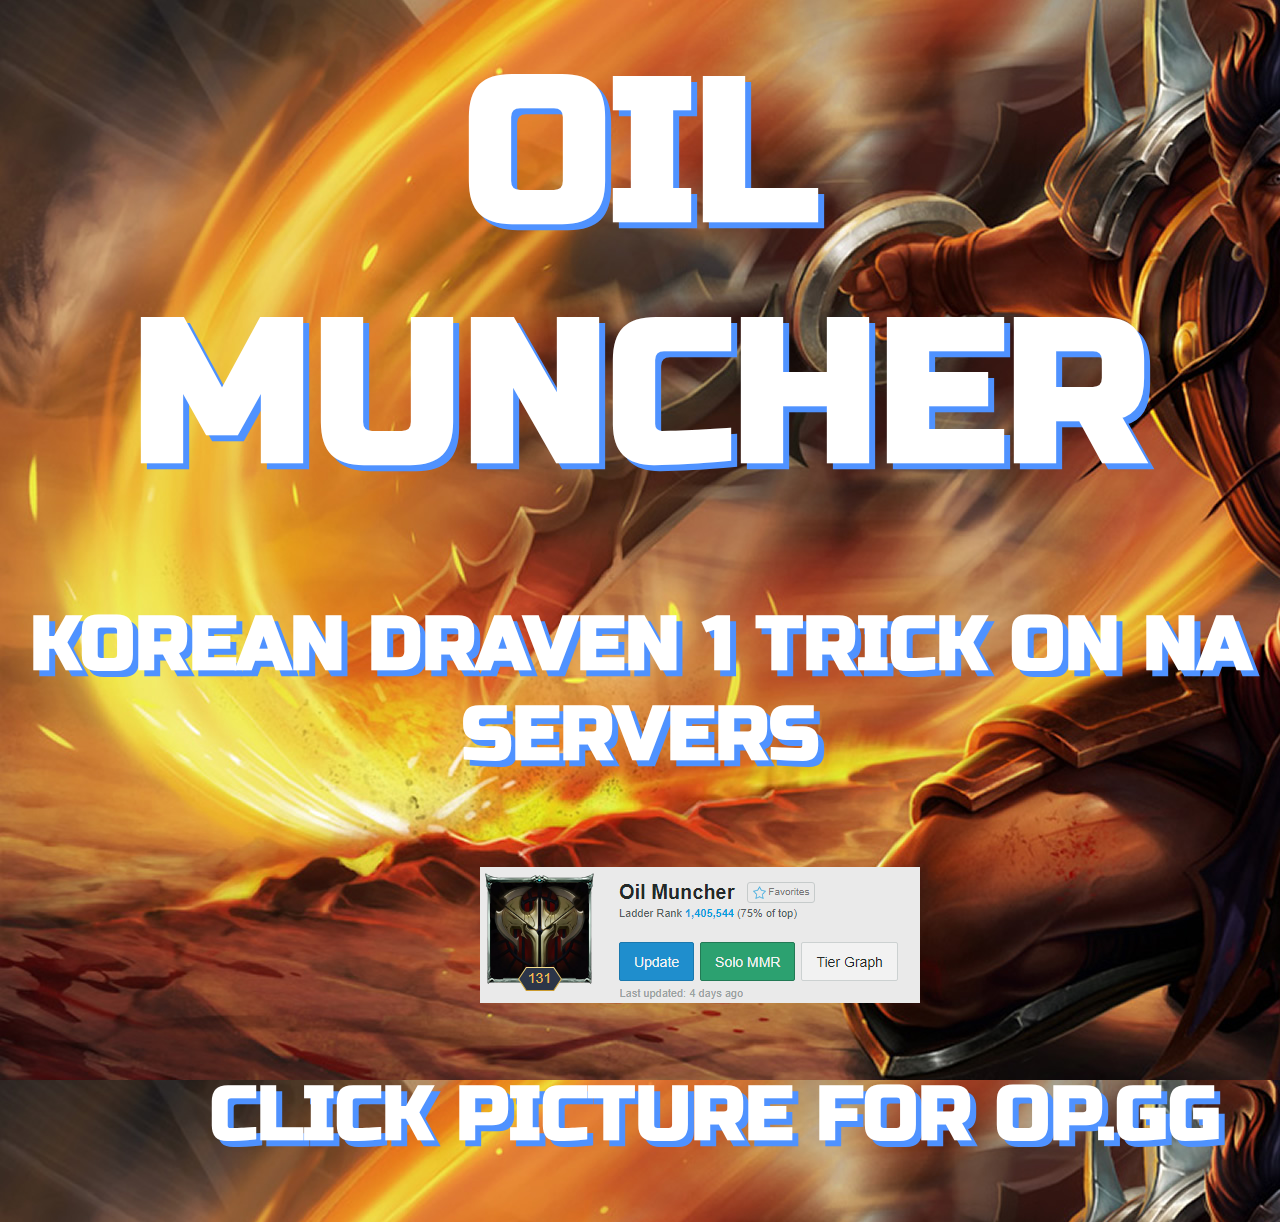
==== oil/index.html @ 0b7895a3 "Nick Theme Added" ====
<!DOCTYPE html>


<html>

<title>Oil Muncher</title>

<link rel="stylesheet" type="text/css" href="index.css">
<link href="https://fonts.googleapis.com/css?family=Russo+One" rel="stylesheet">


<head>

<div id="muncher">

<h1>OIL MUNCHER</h1>

<div id="draven">

<h2>KOREAN DRAVEN 1 TRICK ON NA SERVERS</h2> 

</div>

</div>








</head>



<body> 

<div id="opgg">

<a href="http://na.op.gg/summoner/userName=Oil+Muncher">
  <img src="opgg.png" alt="opgg">
</a>

<div id="trick">

<h2>CLICK PICTURE FOR OP.GG</h2> 

</div>

</div>

</body>


</html>







</html>
---- oil/index.css ----
html, body {margin: 0px; padding: 0px
max-width: 100%;
    overflow-x: hidden;
}


body
{
	background-image: url("draven.jpg");
	
}



#opgg
{
	
	display: block;
  margin-left: auto;
  margin-right: auto;
  width: 25%;
  padding-top: 25px;
  
  
	
}

#draven 
{
	font-size: 50px;
	margin-top: -50px;
}




#muncher 
{
	text-align: center;
	font-family: 'Russo One', sans-serif;
	font-size: 100px;
	margin-top: -100px;
	color: white;
	text-shadow: 6px 6px #4f92ff;
	
}


#trick
{
	font-size: 50px;
	
	font-family: 'Russo One', sans-serif;
	color: white;
	text-shadow: 6px 6px #4f92ff;
	text-align: center;
	
	white-space: nowrap;
	margin-left: -270px;
	
}
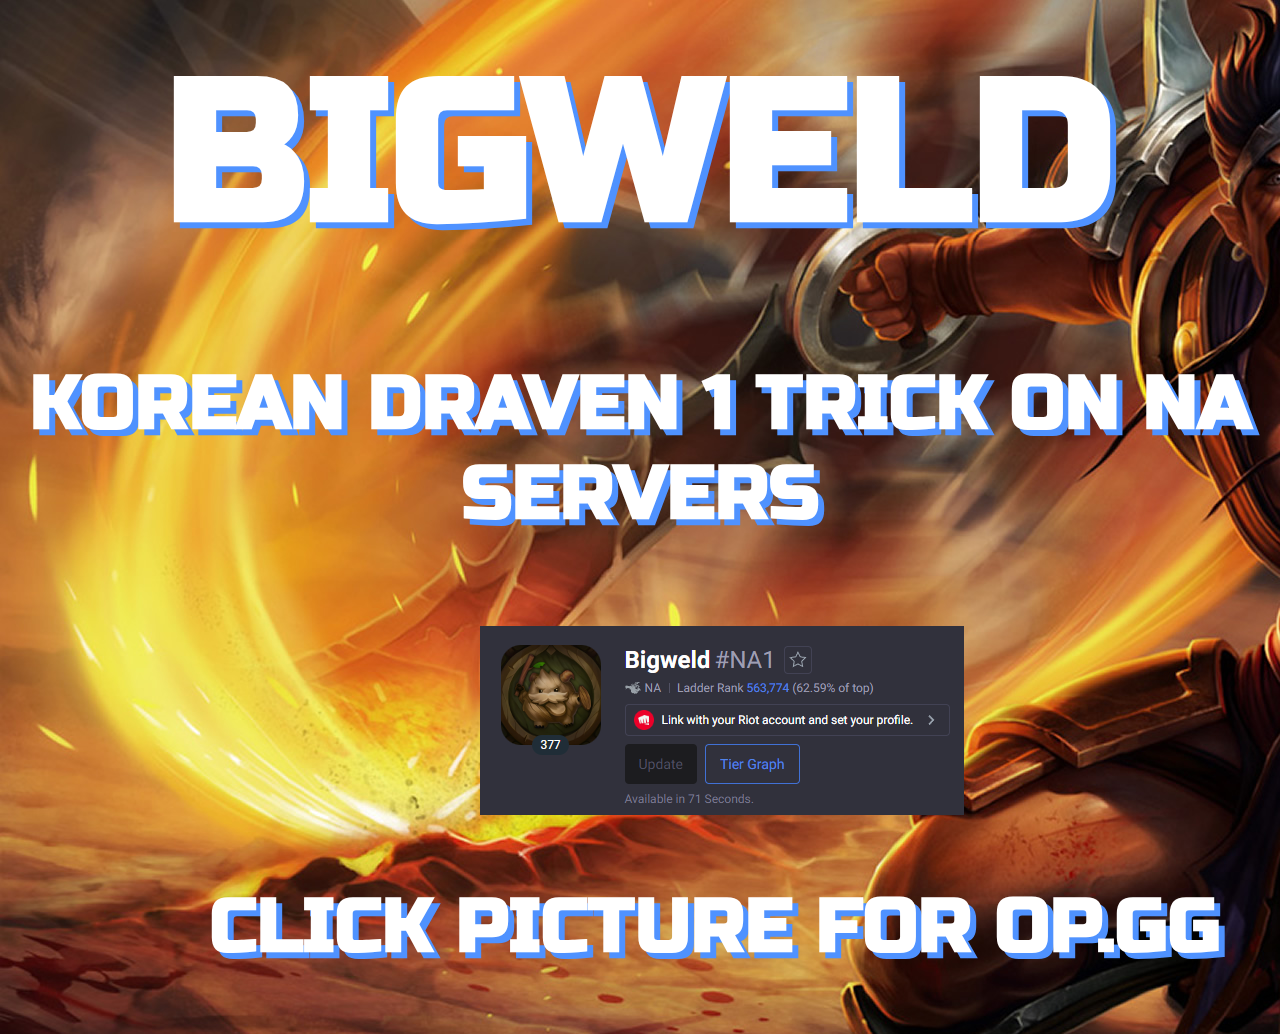
==== commit c7d1d802: "Update index.html" ====
--- a/oil/index.html
+++ b/oil/index.html
@@ -3,7 +3,7 @@
 
 <html>
 
-<title>Oil Muncher</title>
+<title>Bigweld</title>
 
 <link rel="stylesheet" type="text/css" href="index.css">
 <link href="https://fonts.googleapis.com/css?family=Russo+One" rel="stylesheet">
@@ -13,7 +13,7 @@
 
 <div id="muncher">
 
-<h1>OIL MUNCHER</h1>
+<h1>BIGWELD</h1>
 
 <div id="draven">
 
@@ -38,7 +38,7 @@
 
 <div id="opgg">
 
-<a href="http://na.op.gg/summoner/userName=Oil+Muncher">
+<a href="https://www.op.gg/summoners/na/Bigweld-NA1">
   <img src="opgg.png" alt="opgg">
 </a>
 
@@ -61,4 +61,4 @@
 
 
 
-</html>+</html>
